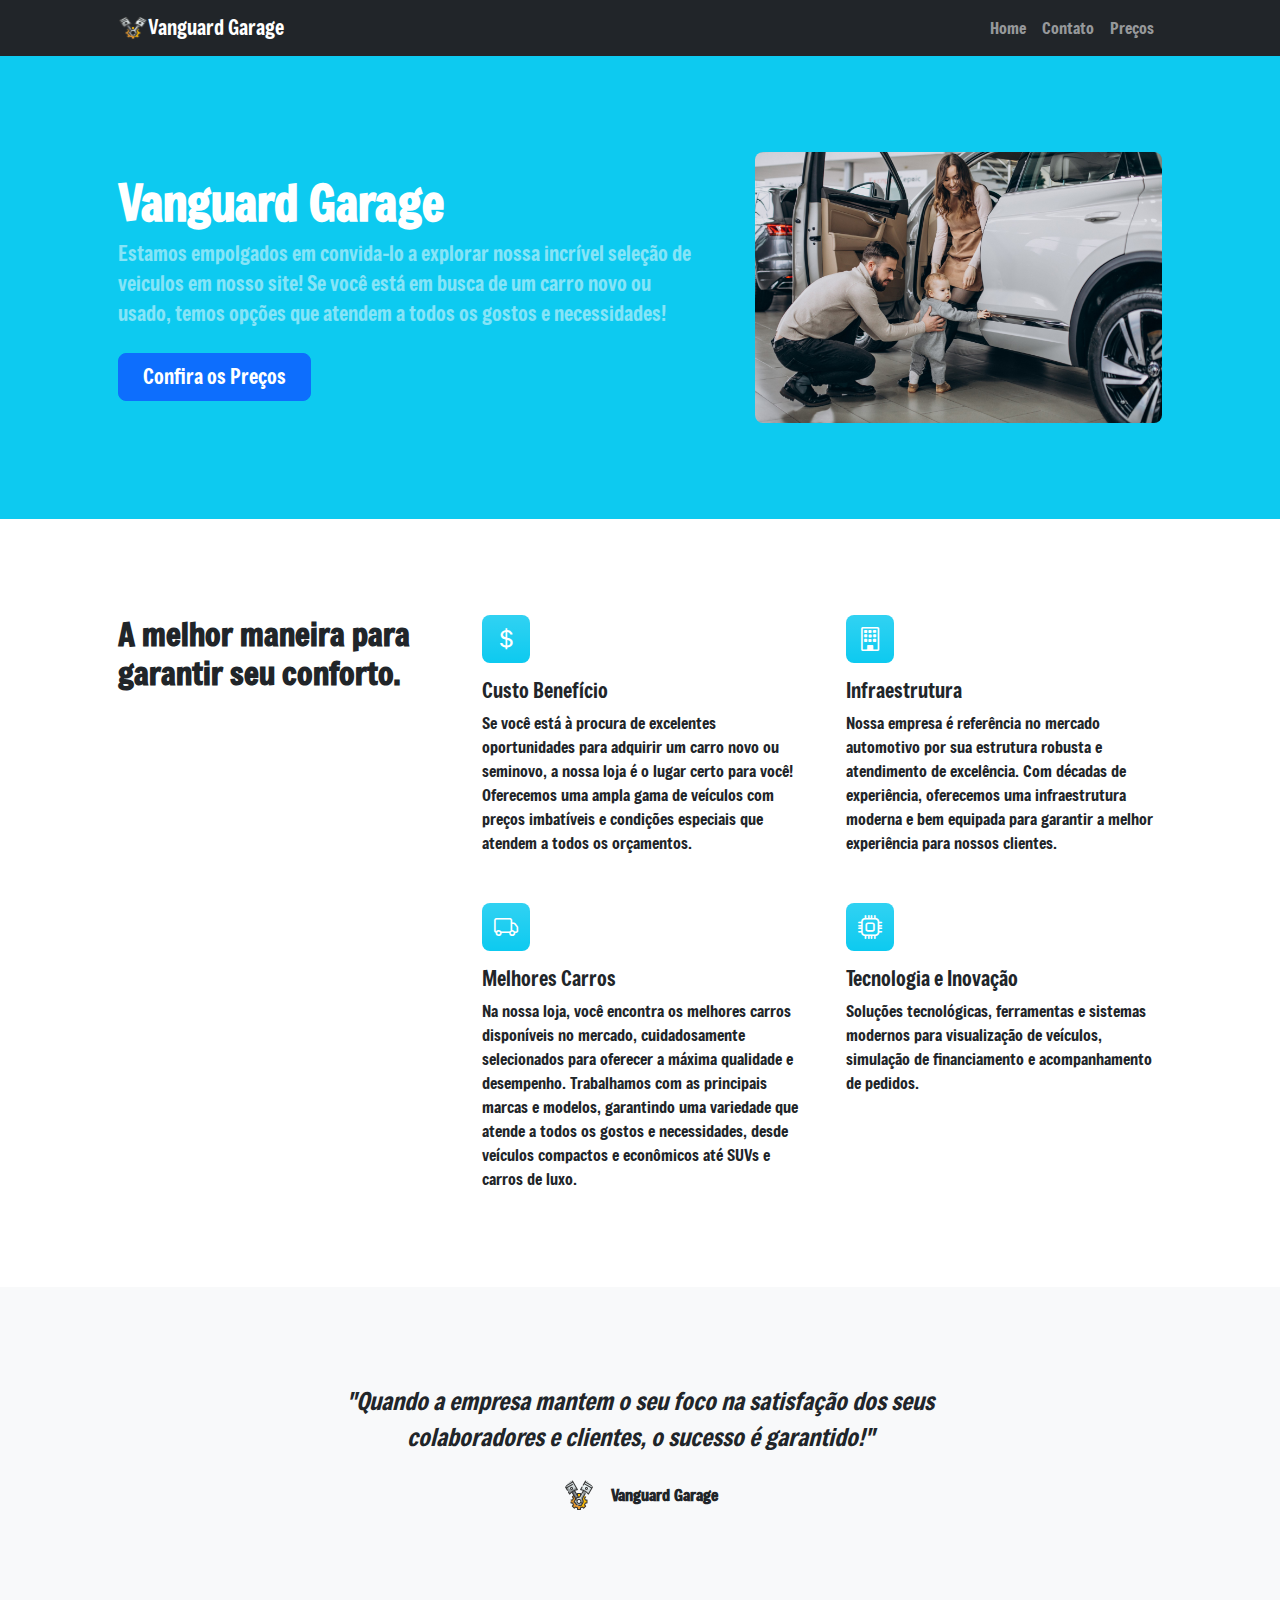
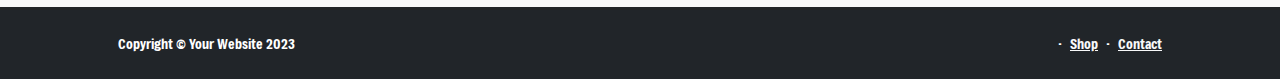
==== index.html @ 810804ed "..." ====
<!DOCTYPE html>
<html lang="pt-br">

<head>
    <meta charset="utf-8" />
    <meta name="viewport" content="width=device-width, initial-scale=1, shrink-to-fit=no" />
    <meta name="description" content="" />
    <meta name="author" content="" />
    <title>Vanguard Garage</title>
    <!-- Favicon-->
    <link rel="icon" type="image/x-icon" href="img/pistao.png" />
    <!-- Bootstrap icons-->
    <link href="https://cdn.jsdelivr.net/npm/bootstrap-icons@1.5.0/font/bootstrap-icons.css" rel="stylesheet" />
    <!-- Core theme CSS (includes Bootstrap)-->
    <link href="css/styles.css" rel="stylesheet" />
    <!-- Fonte -->
    <link rel="preconnect" href="https://fonts.googleapis.com">
    <link rel="preconnect" href="https://fonts.gstatic.com" crossorigin>
    <link href="https://fonts.googleapis.com/css2?family=Freeman&display=swap" rel="stylesheet">
</head>

<body class="d-flex flex-column h-100">
    <main class="flex-shrink-0">
        <!-- Navigation-->
        <nav class="navbar navbar-expand-lg navbar-dark bg-dark">
            <div class="container px-5"> 
                <img src="img/pistao.png" alt="Logo" width="30" height="24" class="d-inline-block align-text-top">
                <a class="navbar-brand" href="index.html"> Vanguard Garage</a>
                <button class="navbar-toggler" type="button" data-bs-toggle="collapse"
                    data-bs-target="#navbarSupportedContent" aria-controls="navbarSupportedContent"
                    aria-expanded="false" aria-label="Toggle navigation"><span
                        class="navbar-toggler-icon"></span></button>
                <div class="collapse navbar-collapse" id="navbarSupportedContent">
                    <ul class="navbar-nav ms-auto mb-2 mb-lg-0">
                        <li class="nav-item"><a class="nav-link" href="index.html">Home</a></li>
                        <li class="nav-item"><a class="nav-link" href="contact.html">Contato</a></li>
                        <li class="nav-item"><a class="nav-link" href="pricing.html">Preços</a></li>
                        <li class="nav-item dropdown">
                        </li>
                        <li class="nav-item dropdown">
                        
                       
                    </ul>
                </div>
            </div>
        </nav>
        <!-- Header-->
        <header class="bg-info py-5">
            <div class="container px-5">
                <div class="row gx-5 align-items-center justify-content-center">
                    <div class="col-lg-8 col-xl-7 col-xxl-6">
                        <div class="my-5 text-center text-xl-start">
                            <h1 class="display-5 fw-bolder text-white mb-2">Vanguard Garage </h1>
                            <p class="lead fw-normal text-white-50 mb-4">Estamos empolgados em convida-lo a explorar nossa incrível seleção de veiculos em nosso site! Se você está em busca de um carro novo ou usado, temos opções que atendem a todos os gostos e necessidades!</p>
                            <div class="d-grid gap-3 d-sm-flex justify-content-sm-center justify-content-xl-start">
                                <a class="btn btn-primary btn-lg px-4 me-sm-3" href="pricing.html">Confira os Preços</a>
                            </div>
                        </div>
                    </div>
                    <div class="col-xl-5 col-xxl-6 d-none d-xl-block text-center"><img class="img-fluid rounded-3 my-5"
                            src="img/familia.jpg" alt="..." /></div>
                </div>
            </div>
        </header>
        <!-- Features section-->
        <section class="py-5" id="features">
            <div class="container px-5 my-5">
                <div class="row gx-5">
                    <div class="col-lg-4 mb-5 mb-lg-0">
                        <h2 class="fw-bolder mb-0">A melhor maneira para garantir seu conforto.</h2>
                    </div>
                    <div class="col-lg-8">
                        <div class="row gx-5 row-cols-1 row-cols-md-2">
                            <div class="col mb-5 h-100">
                                <div class="feature bg-info bg-gradient text-white rounded-3 mb-3"><i
                                        class="bi bi-currency-dollar"></i></div>
                                <h2 class="h5">Custo Benefício</h2>
                                <p class="mb-0">Se você está à procura de excelentes oportunidades para adquirir um carro novo ou seminovo, a nossa loja é o lugar certo para você! Oferecemos uma ampla gama de veículos com preços imbatíveis e condições especiais que atendem a todos os orçamentos.</p>
                            </div>
                            <div class="col mb-5 h-100">
                                <div class="feature bg-info bg-gradient text-white rounded-3 mb-3"><i
                                        class="bi bi-building"></i></div>
                                <h2 class="h5">Infraestrutura</h2>
                                <p class="mb-0">Nossa empresa é referência no mercado automotivo por sua estrutura robusta e atendimento de excelência. Com décadas de experiência, oferecemos uma infraestrutura moderna e bem equipada para garantir a melhor experiência para nossos clientes.</p>
                            </div>
                            <div class="col mb-5 mb-md-0 h-100">
                                <div class="feature bg-info bg-gradient text-white rounded-3 mb-3"><i
                                        class="bi bi-truck"></i></div>
                                <h2 class="h5">Melhores Carros</h2>
                                <p class="mb-0">Na nossa loja, você encontra os melhores carros disponíveis no mercado, cuidadosamente selecionados para oferecer a máxima qualidade e desempenho. Trabalhamos com as principais marcas e modelos, garantindo uma variedade que atende a todos os gostos e necessidades, desde veículos compactos e econômicos até SUVs e carros de luxo.</p>
                            </div>
                            <div class="col h-100">
                                <div class="feature bg-info bg-gradient text-white rounded-3 mb-3"><i
                                        class="bi bi-cpu"></i></div>
                                <h2 class="h5">Tecnologia e Inovação</h2>
                                <p class="mb-0">Soluções tecnológicas, ferramentas e sistemas modernos para visualização de veículos, simulação de financiamento e acompanhamento de pedidos.</p>
                            </div>
                        </div>
                    </div>
                </div>
            </div>
        </section>

        <div class="py-5 bg-light">
            <div class="container px-5 my-5">
                <div class="row gx-5 justify-content-center">
                    <div class="col-lg-10 col-xl-7">
                        <div class="text-center">
                            <div class="fs-4 mb-4 fst-italic">"Quando a empresa mantem o seu foco na satisfação dos seus colaboradores e clientes, o sucesso é garantido!"</div>
                            <div class="d-flex align-items-center justify-content-center">
                                <img class="rounded-circle me-3" src="img/pistao.png"
                                    alt="..." />
                                <div class="fw-bold">
                                    Vanguard Garage
                                </div>
                            </div>
                        </div>
                    </div>
                </div>
            </div>
        </div>

    </main>
    <!-- Footer-->
    <footer class="bg-dark py-4 mt-auto">
        <div class="container px-5">
            <div class="row align-items-center justify-content-between flex-column flex-sm-row">
                <div class="col-auto">
                    <div class="small m-0 text-white">Copyright &copy; Your Website 2023</div>
                </div>
                <div class="col-auto">
                    <span class="text-white mx-1">&middot;</span>
                    <a class="link-light small" href="pricing.html">Shop</a>
                    <span class="text-white mx-1">&middot;</span>
                    <a class="link-light small" href="contact.html">Contact</a>
                </div>
            </div>
        </div>
    </footer>
    <!-- Bootstrap JS-->
    <script src="https://cdn.jsdelivr.net/npm/bootstrap@5.3.3/dist/js/bootstrap.bundle.min.js"
        integrity="sha384-YvpcrYf0tY3lHB60NNkmXc5s9fDVZLESaAA55NDzOxhy9GkcIdslK1eN7N6jIeHz"
        crossorigin="anonymous"></script>
    <!-- Meu JS-->
    <script src="js/scripts.js"></script>
</body>

</html>
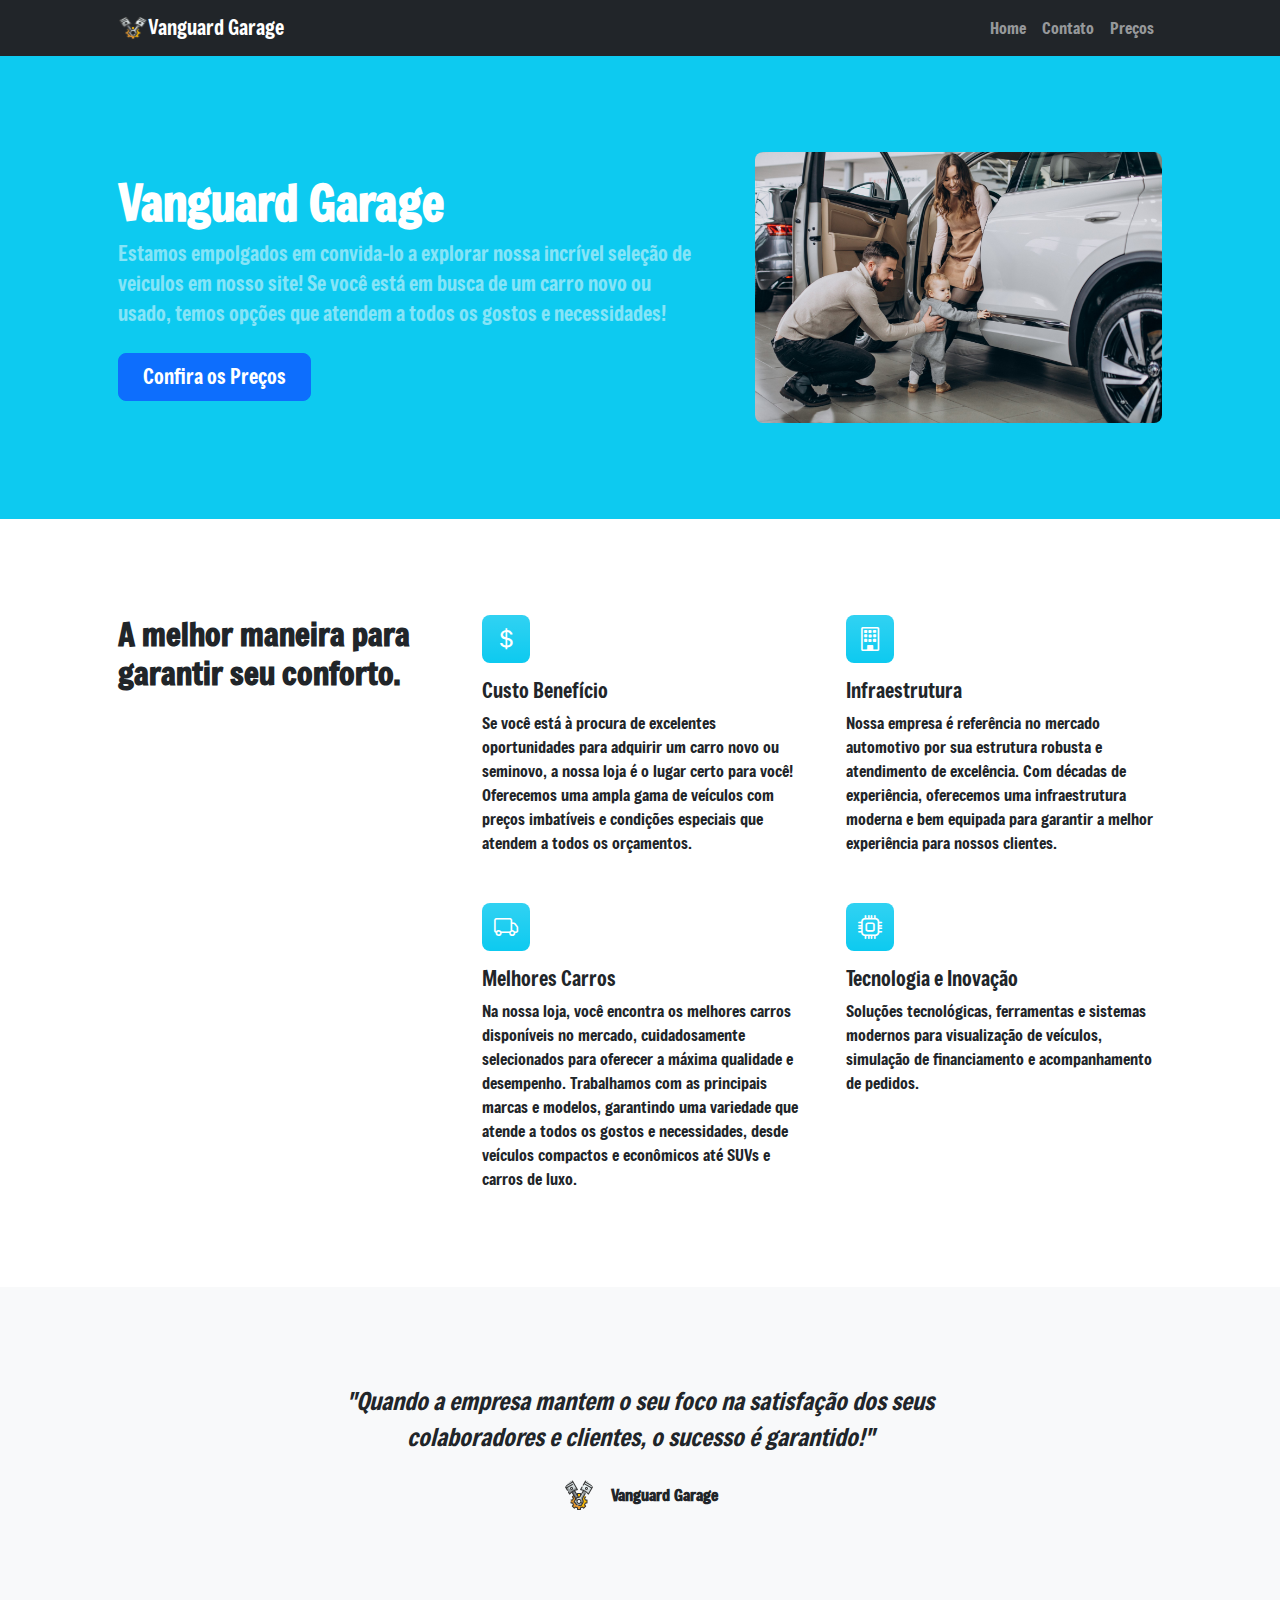
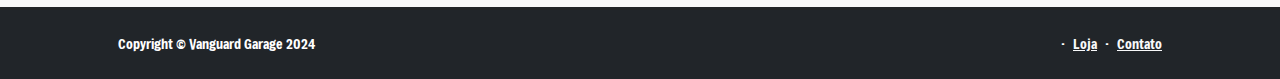
==== commit 4ead6b82: "Add files via upload" ====
--- a/index.html
+++ b/index.html
@@ -35,6 +35,8 @@
                         <li class="nav-item"><a class="nav-link" href="index.html">Home</a></li>
                         <li class="nav-item"><a class="nav-link" href="contact.html">Contato</a></li>
                         <li class="nav-item"><a class="nav-link" href="pricing.html">Preços</a></li>
+                        
+
                         <li class="nav-item dropdown">
                         </li>
                         <li class="nav-item dropdown">
@@ -126,13 +128,13 @@
         <div class="container px-5">
             <div class="row align-items-center justify-content-between flex-column flex-sm-row">
                 <div class="col-auto">
-                    <div class="small m-0 text-white">Copyright &copy; Your Website 2023</div>
+                    <div class="small m-0 text-white">Copyright &copy; Vanguard Garage 2024</div>
                 </div>
                 <div class="col-auto">
                     <span class="text-white mx-1">&middot;</span>
-                    <a class="link-light small" href="pricing.html">Shop</a>
+                    <a class="link-light small" href="pricing.html">Loja</a>
                     <span class="text-white mx-1">&middot;</span>
-                    <a class="link-light small" href="contact.html">Contact</a>
+                    <a class="link-light small" href="contact.html">Contato</a>
                 </div>
             </div>
         </div>
